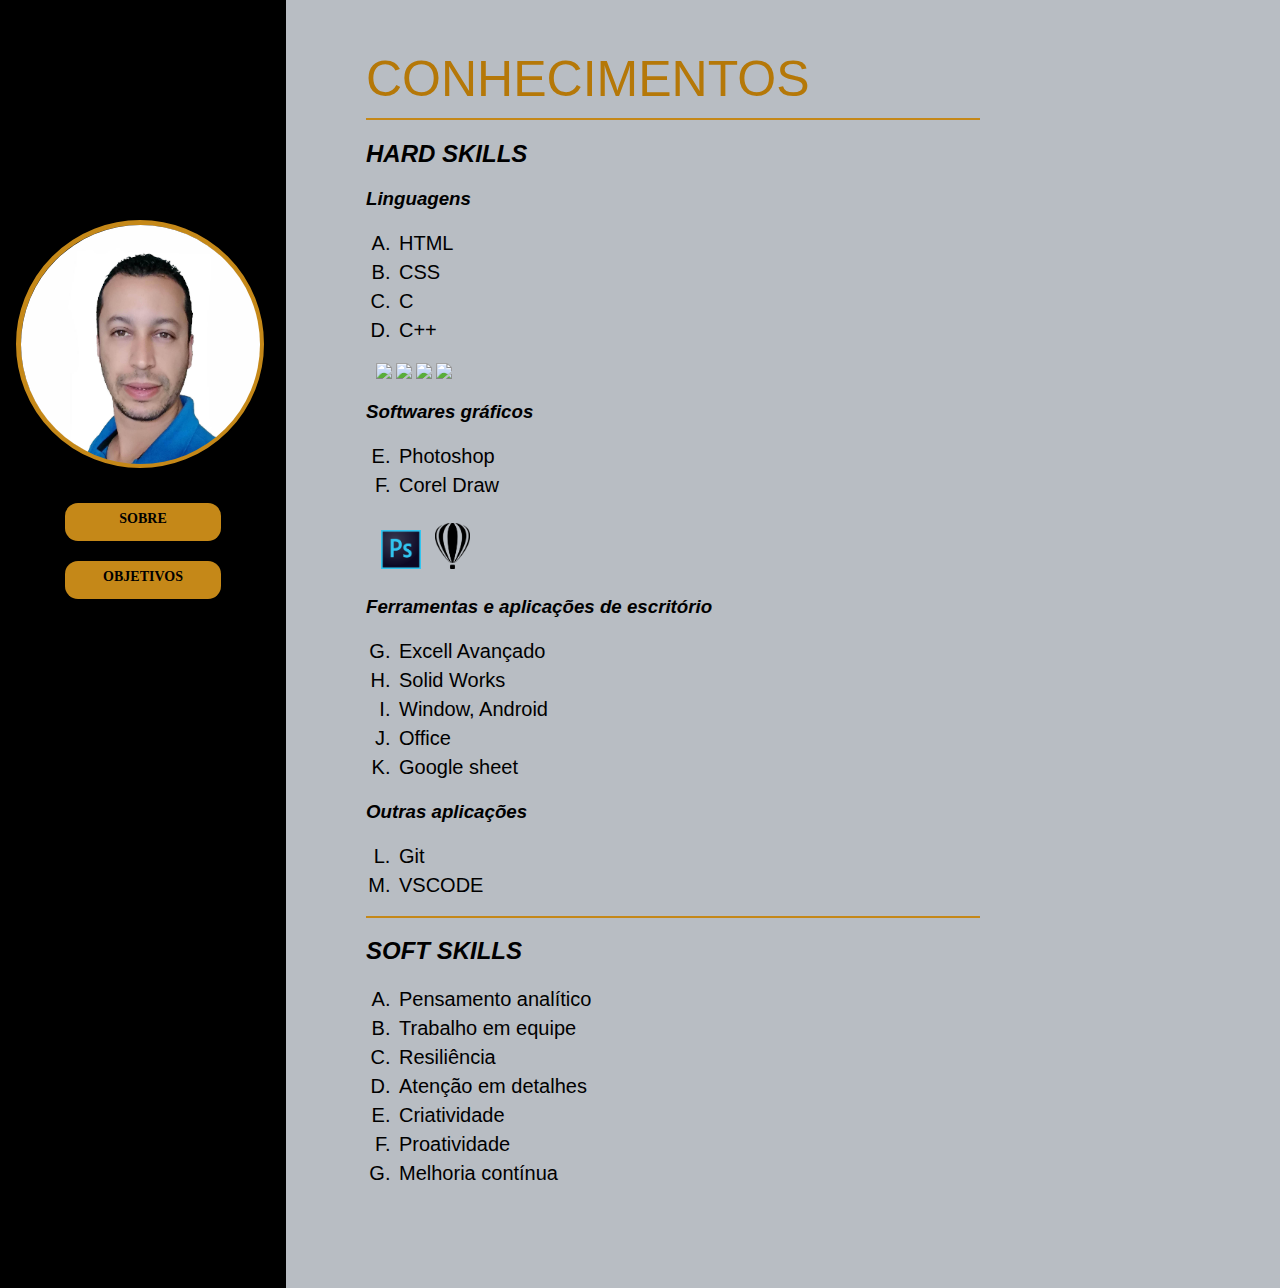
==== conhecimentos.html @ f8df67e9 "Currículo digital" ====
<!DOCTYPE html>
<html lang="pt">
  <head>
    <meta charset="UTF-8" />
    <meta http-equiv="X-UA-Compatible" content="IE=edge" />
    <meta name="viewport" content="width=device-width, initial-scale=1.0" />
    <title>Currículo Digital</title>
    <link rel="stylesheet" href="./style.css" />
  </head>
  <body>
    <main>
        <div class="container">
          <span id="color-primary">
            <div class="circle-headeravatar">
              <img class="fotoavatar"
              src="./images/Perfil Diego_4_fundo_branco.jpg"
              alt="Foto perfilDiego"/>
            </div>
            <div>
              <nav style="margin: 35px 65px">
                <a class="botton" href="./index.html"><strong>SOBRE</strong></a>
                <a class="botton" href="./objetivos.html"><strong>OBJETIVOS</strong></a>
              </nav>
            </div>
          </span>
          <div class="box-right" id="color-secundary">
            <p class="text" style="color: rgb(181, 120, 8)">
              CONHECIMENTOS
            </p>
            <hr>
            <p>
              <ol type="A">
                <dt><h2>HARD SKILLS</h2></dt>
                <dt><h3>Linguagens</h3></dt>
                  <li>HTML</li>
                  <li>CSS</li>
                  <li>C</li>
                  <li>C++</li>
                  <br>
                  <span style="margin-left:50px"> 
                    <img src="https://img.shields.io/badge/HTML5-E34F26?style=for-the-badge&logo=html5&logoColor=white">
                    <img src="https://img.shields.io/badge/CSS3-1572B6?style=for-the-badge&logo=css3&logoColor=white">
                    <img src="https://img.shields.io/badge/C%2B%2B-00599C?style=for-the-badge&logo=c%2B%2B&logoColor=white">
                    <img src="https://img.shields.io/badge/C-00599C?style=for-the-badge&logo=c&logoColor=white">
                  </span>
                  <br>
                <dt><h3>Softwares gráficos</h3></dt> 
                 <li>Photoshop</li>
                 <li>Corel Draw</li>
                 <br>
                  <span style="margin:50px">
                    <img style="width:40px; padding: 5px" src="./images/logo photoshop cc png.png" alt="Logo Phothoshop">
                    <img style="width:35px; padding: 5px" src="./images/CorelDraw.png" alt="Logo Corel Draw">
                   </span>
                <dt><h3>Ferramentas e aplicações de escritório</h3></dt> 
                <li>Excell Avançado</li>
                <li>Solid Works</li>
                <li>Window, Android </li>
                <li>Office</li>
                <li>Google sheet</li>
                <dt><h3>Outras aplicações</h3></dt> 
                <li>Git</li>
                <li>VSCODE</li>
                  </ol>
              <hr>
              <ol type="A" style="margin-bottom: 100px;">
                <dt><h2>SOFT SKILLS</h2></dt>
                  <li>Pensamento analítico</li>
                  <li>Trabalho em equipe</li>
                  <li>Resiliência</li>
                  <li>Atenção em detalhes</li>
                  <li>Criatividade</li>
                  <li>Proatividade</li>
                  <li>Melhoria contínua</li>
              </ol>
            </p>
          </div>
        </div>
    </main>
  </body>
</html>
---- style.css ----
body {
  margin: 0%;
}

.container {
  display: flex;
}

.box-left {
  width: 100%;
  height: 100%;
}

.box-right {
  width: 100%;
  height: 100%;
}

#color-primary {
  background-color: black;
}

#color-secundary {
  background-color: rgb(184, 189, 195);
}

.text {
  margin-bottom: 10px;
  margin-left: 80px;
  font-family: 'Franklin Gothic Medium', 'Arial Narrow', Arial, sans-serif;
  font-size: 50px;
}

.title {
  margin-bottom: 10px;
  margin-left: 80px;
  font-family: 'Franklin Gothic Medium', 'Arial Narrow', Arial, sans-serif;
  font-size: 35px;
}

.botton {
  display: grid;
  margin-bottom: 20px;
  padding: 8px;
  border-radius: 13px;
  background-color: rgb(197, 136, 24);
  border-color: rgb(197, 136, 24);
  font-size: 14px;
  width: 140px;
  height: 22px;
  text-align: center;
  color: black;
}

.botton:link,
.booton:visited {
  text-decoration: none;
  color: black;
}

.botton:hover {
  color: black;
  text-decoration: solid;
  color: black border 1px solid rgb(209, 216, 224);
  background-color: rgb(209, 216, 224);
  transform: scale(1.1);
}

#adress {
  font-family: 'Trebuchet MS', 'Lucida Sans Unicode', 'Lucida Grande',
    'Lucida Sans', Arial, sans-serif;
  font-size: 22px;
  margin-left: 80px;
}
#description {
  font-family: 'Lucida Sans', 'Lucida Sans Regular', 'Lucida Grande',
    'Lucida Sans Unicode', Geneva, Verdana, sans-serif;
  font-size: 20px;
  margin-right: 380px;
}

.circle-headeravatar {
  display: flex;
  align-items: center;
  margin-left: 16px;
  margin-top: 220px;
  border: 5px solid rgb(197, 136, 24);
  width: 238px;
  height: 238px;
  border-radius: 100%;
  z-index: 0;
}

.fotoavatar {
  display: flex;
  position: absolute;
  width: 239px;
  height: 239px;
  margin-left: 0px;
  margin-top: auto;
  border-radius: 100%;
  z-index: 0;
}

#icon-fone {
  width: 50px;
  height: 50px;
}

#icon-fone:hover {
  transform: scale(1.2);
}

.posiction-logo {
  margin-top: 0%;
  margin-bottom: 0%;
  margin-left: 15px;
  margin-right: 15px;
}

.img:hover {
  transform: scale(1.2);
}

.email {
  color: black;
  text-decoration: none;
}

hr {
  border: 1px solid rgb(197, 136, 24);
  margin: 0px 300px 0px 80px;
}

li {
  margin-left: 70px;
  font-weight: lighter;
  font-family: Verdana, Geneva, Tahoma, sans-serif;
  font-size: 20px;
  padding: 3px;
}

dt {
  margin-left: 40px;
  font-style: italic;
  font-family: Verdana, Geneva, Tahoma, sans-serif;
  font-weight: bolder;
}

.email:hover {
  color: rgb(141, 96, 13);
}
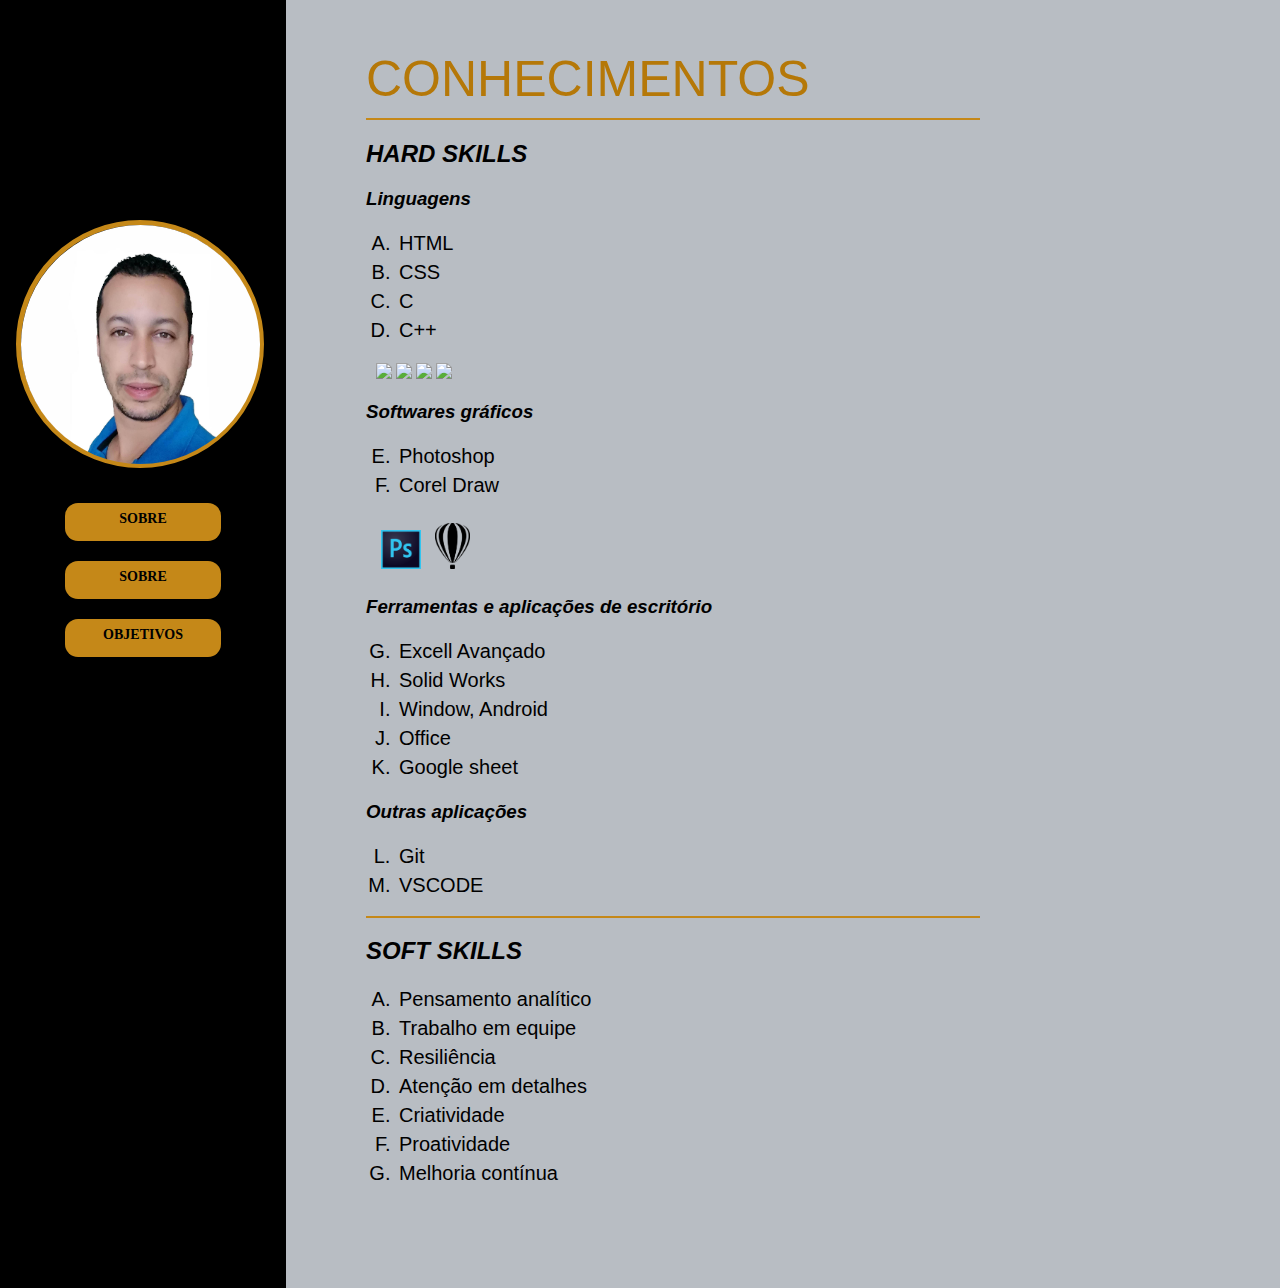
==== commit b10afed5: "Inclusão do botão sobre" ====
--- a/conhecimentos.html
+++ b/conhecimentos.html
@@ -18,6 +18,7 @@
             </div>
             <div>
               <nav style="margin: 35px 65px">
+                <a class="botton" href="./index.html"><strong>SOBRE</strong></a>
                 <a class="botton" href="./index.html"><strong>SOBRE</strong></a>
                 <a class="botton" href="./objetivos.html"><strong>OBJETIVOS</strong></a>
               </nav>
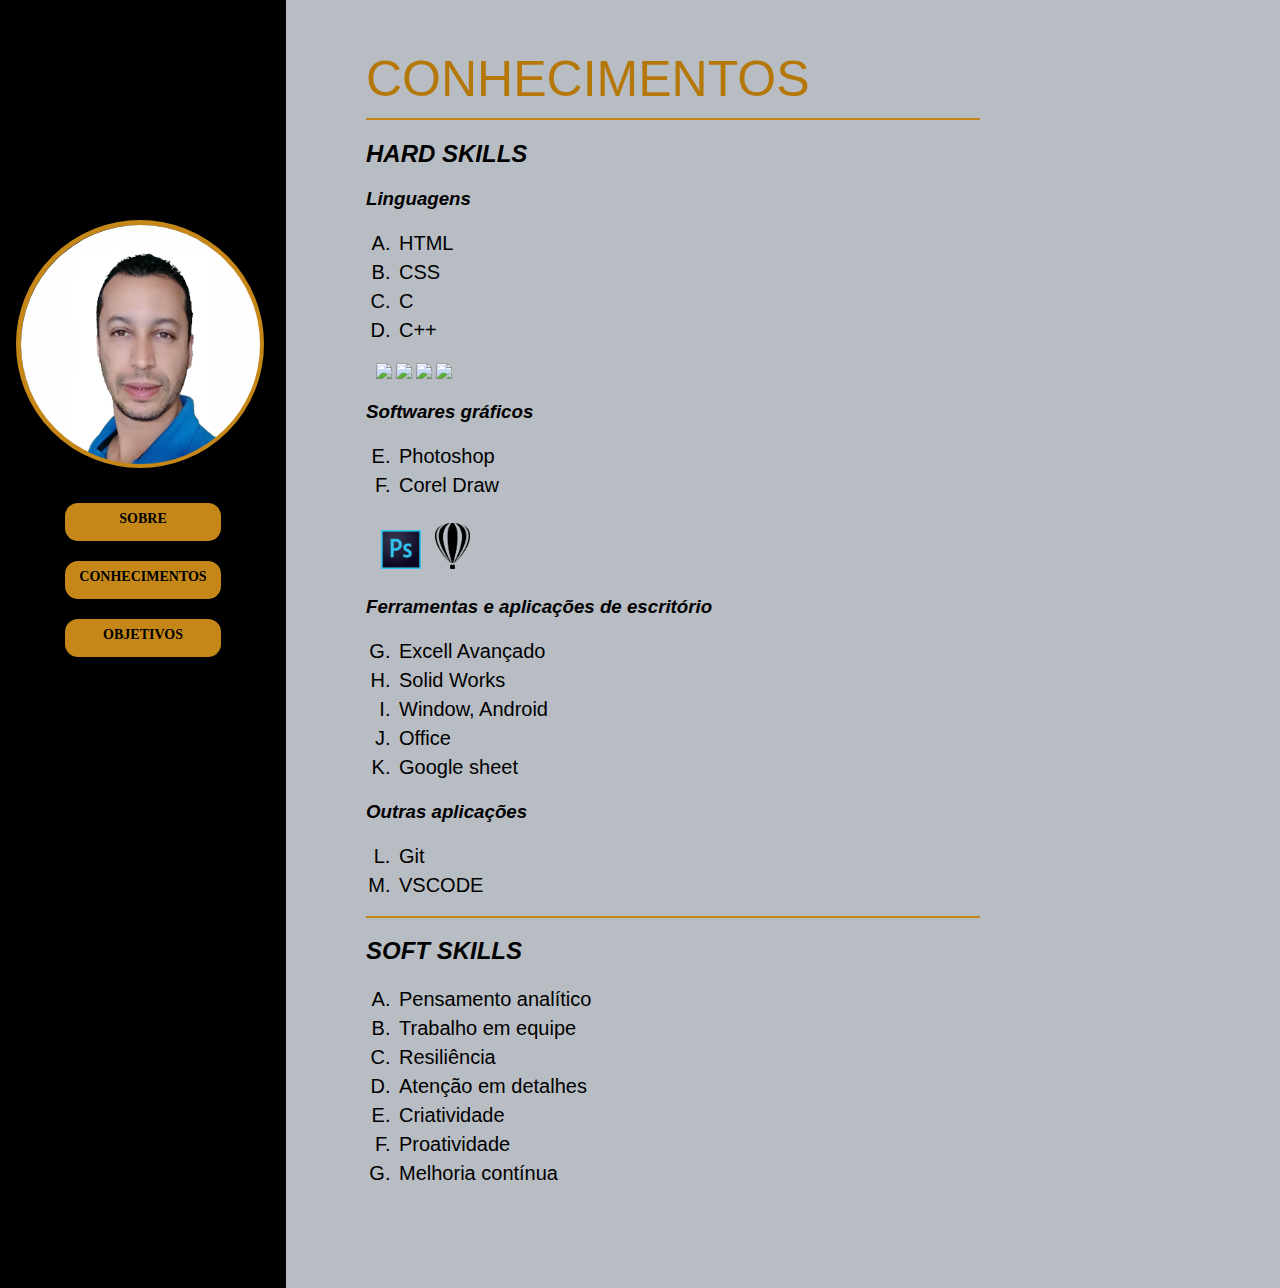
==== commit a122f604: "Correção do link de navegação botaõ conhecimento" ====
--- a/conhecimentos.html
+++ b/conhecimentos.html
@@ -19,7 +19,7 @@
             <div>
               <nav style="margin: 35px 65px">
                 <a class="botton" href="./index.html"><strong>SOBRE</strong></a>
-                <a class="botton" href="./index.html"><strong>SOBRE</strong></a>
+                <a class="botton" href="./conhecimentos.html"><strong>CONHECIMENTOS</strong></a>
                 <a class="botton" href="./objetivos.html"><strong>OBJETIVOS</strong></a>
               </nav>
             </div>
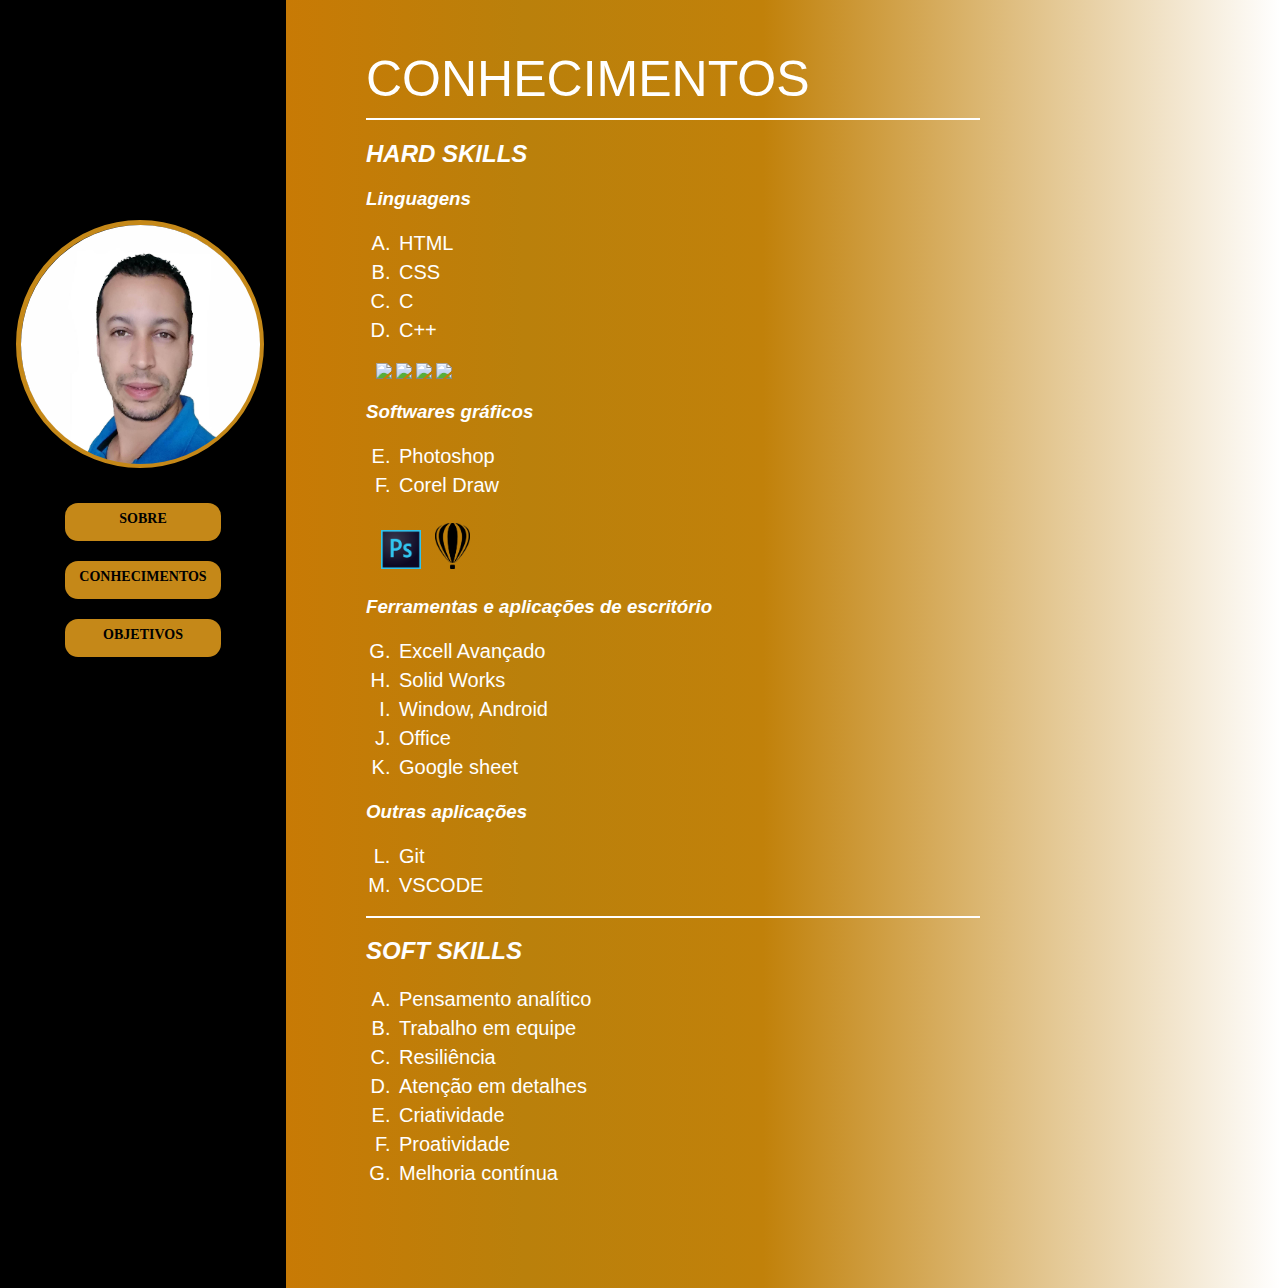
==== commit c9c6b47c: "Alteração da cor efeito gradiente" ====
--- a/conhecimentos.html
+++ b/conhecimentos.html
@@ -25,7 +25,7 @@
             </div>
           </span>
           <div class="box-right" id="color-secundary">
-            <p class="text" style="color: rgb(181, 120, 8)">
+            <p class="text" style="color: white">
               CONHECIMENTOS
             </p>
             <hr>
--- a/style.css
+++ b/style.css
@@ -21,7 +21,14 @@
 }
 
 #color-secundary {
-  background-color: rgb(184, 189, 195);
+  background: rgb(200, 122, 5);
+  background: linear-gradient(
+    90deg,
+    rgba(200, 122, 5, 1) 0%,
+    rgba(186, 128, 11, 1) 24%,
+    rgba(193, 129, 10, 1) 48%,
+    rgba(255, 255, 255, 1) 100%
+  );
 }
 
 .text {
@@ -36,6 +43,7 @@
   margin-left: 80px;
   font-family: 'Franklin Gothic Medium', 'Arial Narrow', Arial, sans-serif;
   font-size: 35px;
+  color: white;
 }
 
 .botton {
@@ -43,7 +51,7 @@
   margin-bottom: 20px;
   padding: 8px;
   border-radius: 13px;
-  background-color: rgb(197, 136, 24);
+  background: rgb(197, 136, 24);
   border-color: rgb(197, 136, 24);
   font-size: 14px;
   width: 140px;
@@ -62,7 +70,7 @@
   color: black;
   text-decoration: solid;
   color: black border 1px solid rgb(209, 216, 224);
-  background-color: rgb(209, 216, 224);
+  background-color: rgb(211, 211, 218);
   transform: scale(1.1);
 }
 
@@ -71,12 +79,14 @@
     'Lucida Sans', Arial, sans-serif;
   font-size: 22px;
   margin-left: 80px;
+  color: white;
 }
 #description {
   font-family: 'Lucida Sans', 'Lucida Sans Regular', 'Lucida Grande',
     'Lucida Sans Unicode', Geneva, Verdana, sans-serif;
   font-size: 20px;
   margin-right: 380px;
+  color: white;
 }
 
 .circle-headeravatar {
@@ -123,12 +133,12 @@
 }
 
 .email {
-  color: black;
+  color: white;
   text-decoration: none;
 }
 
 hr {
-  border: 1px solid rgb(197, 136, 24);
+  border: 1px solid white;
   margin: 0px 300px 0px 80px;
 }
 
@@ -138,6 +148,7 @@
   font-family: Verdana, Geneva, Tahoma, sans-serif;
   font-size: 20px;
   padding: 3px;
+  color: white;
 }
 
 dt {
@@ -145,8 +156,9 @@
   font-style: italic;
   font-family: Verdana, Geneva, Tahoma, sans-serif;
   font-weight: bolder;
+  color: white;
 }
 
 .email:hover {
-  color: rgb(141, 96, 13);
+  color: black;
 }
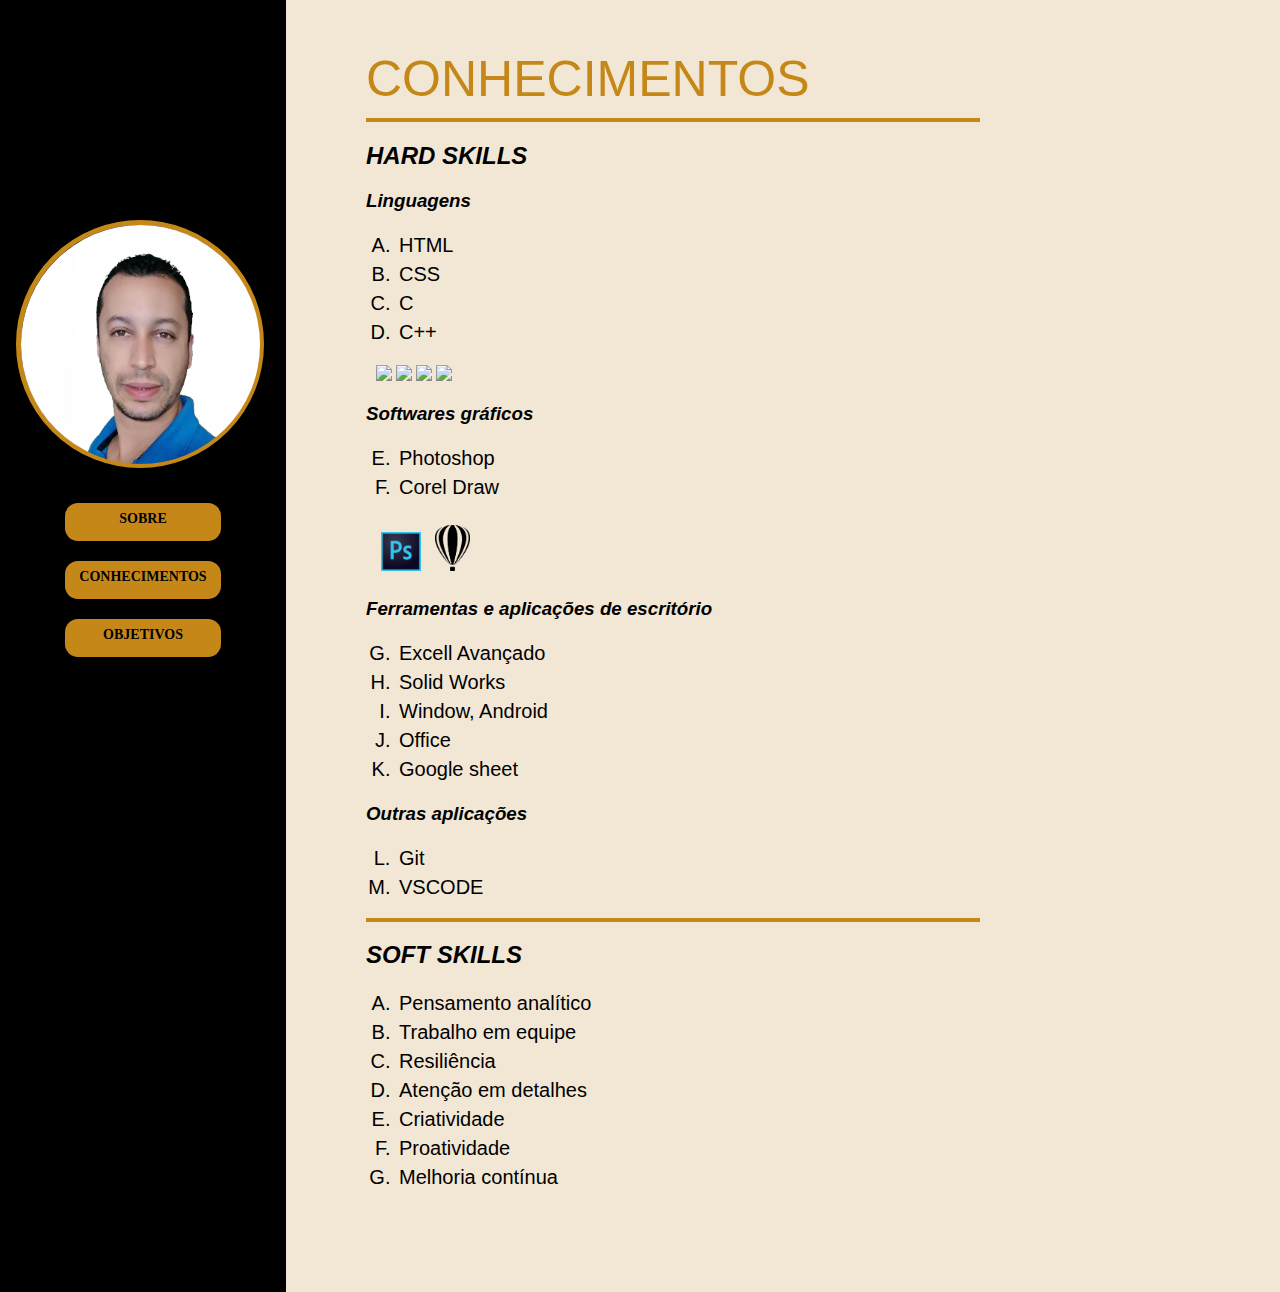
==== commit 56e30f8c: "alteração da cor" ====
--- a/conhecimentos.html
+++ b/conhecimentos.html
@@ -25,7 +25,7 @@
             </div>
           </span>
           <div class="box-right" id="color-secundary">
-            <p class="text" style="color: white">
+            <p class="text">
               CONHECIMENTOS
             </p>
             <hr>
--- a/style.css
+++ b/style.css
@@ -21,14 +21,7 @@
 }
 
 #color-secundary {
-  background: rgb(200, 122, 5);
-  background: linear-gradient(
-    90deg,
-    rgba(200, 122, 5, 1) 0%,
-    rgba(186, 128, 11, 1) 24%,
-    rgba(193, 129, 10, 1) 48%,
-    rgba(255, 255, 255, 1) 100%
-  );
+  background-color: rgb(242, 231, 212);
 }
 
 .text {
@@ -36,14 +29,22 @@
   margin-left: 80px;
   font-family: 'Franklin Gothic Medium', 'Arial Narrow', Arial, sans-serif;
   font-size: 50px;
+  color: rgb(197, 136, 24);
 }
 
 .title {
   margin-bottom: 10px;
+  font-family: 'Franklin Gothic Medium', 'Arial Narrow', Arial, sans-serif;
+  font-size: 50px;
+  color: rgb(197, 136, 24);
+}
+
+.title2 {
+  margin-bottom: 10px;
   margin-left: 80px;
   font-family: 'Franklin Gothic Medium', 'Arial Narrow', Arial, sans-serif;
-  font-size: 35px;
-  color: white;
+  font-size: 50px;
+  color: black;
 }
 
 .botton {
@@ -67,9 +68,9 @@
 }
 
 .botton:hover {
+  text-decoration: solid;
   color: black;
-  text-decoration: solid;
-  color: black border 1px solid rgb(209, 216, 224);
+  border: 1px solid rgb(211, 211, 218);
   background-color: rgb(211, 211, 218);
   transform: scale(1.1);
 }
@@ -79,14 +80,12 @@
     'Lucida Sans', Arial, sans-serif;
   font-size: 22px;
   margin-left: 80px;
-  color: white;
 }
 #description {
   font-family: 'Lucida Sans', 'Lucida Sans Regular', 'Lucida Grande',
     'Lucida Sans Unicode', Geneva, Verdana, sans-serif;
   font-size: 20px;
   margin-right: 380px;
-  color: white;
 }
 
 .circle-headeravatar {
@@ -133,12 +132,12 @@
 }
 
 .email {
-  color: white;
   text-decoration: none;
+  color: black;
 }
 
 hr {
-  border: 1px solid white;
+  border: 2px solid rgb(197, 136, 24);
   margin: 0px 300px 0px 80px;
 }
 
@@ -148,7 +147,6 @@
   font-family: Verdana, Geneva, Tahoma, sans-serif;
   font-size: 20px;
   padding: 3px;
-  color: white;
 }
 
 dt {
@@ -156,9 +154,8 @@
   font-style: italic;
   font-family: Verdana, Geneva, Tahoma, sans-serif;
   font-weight: bolder;
-  color: white;
 }
 
 .email:hover {
-  color: black;
+  color: rgb(197, 136, 24);
 }
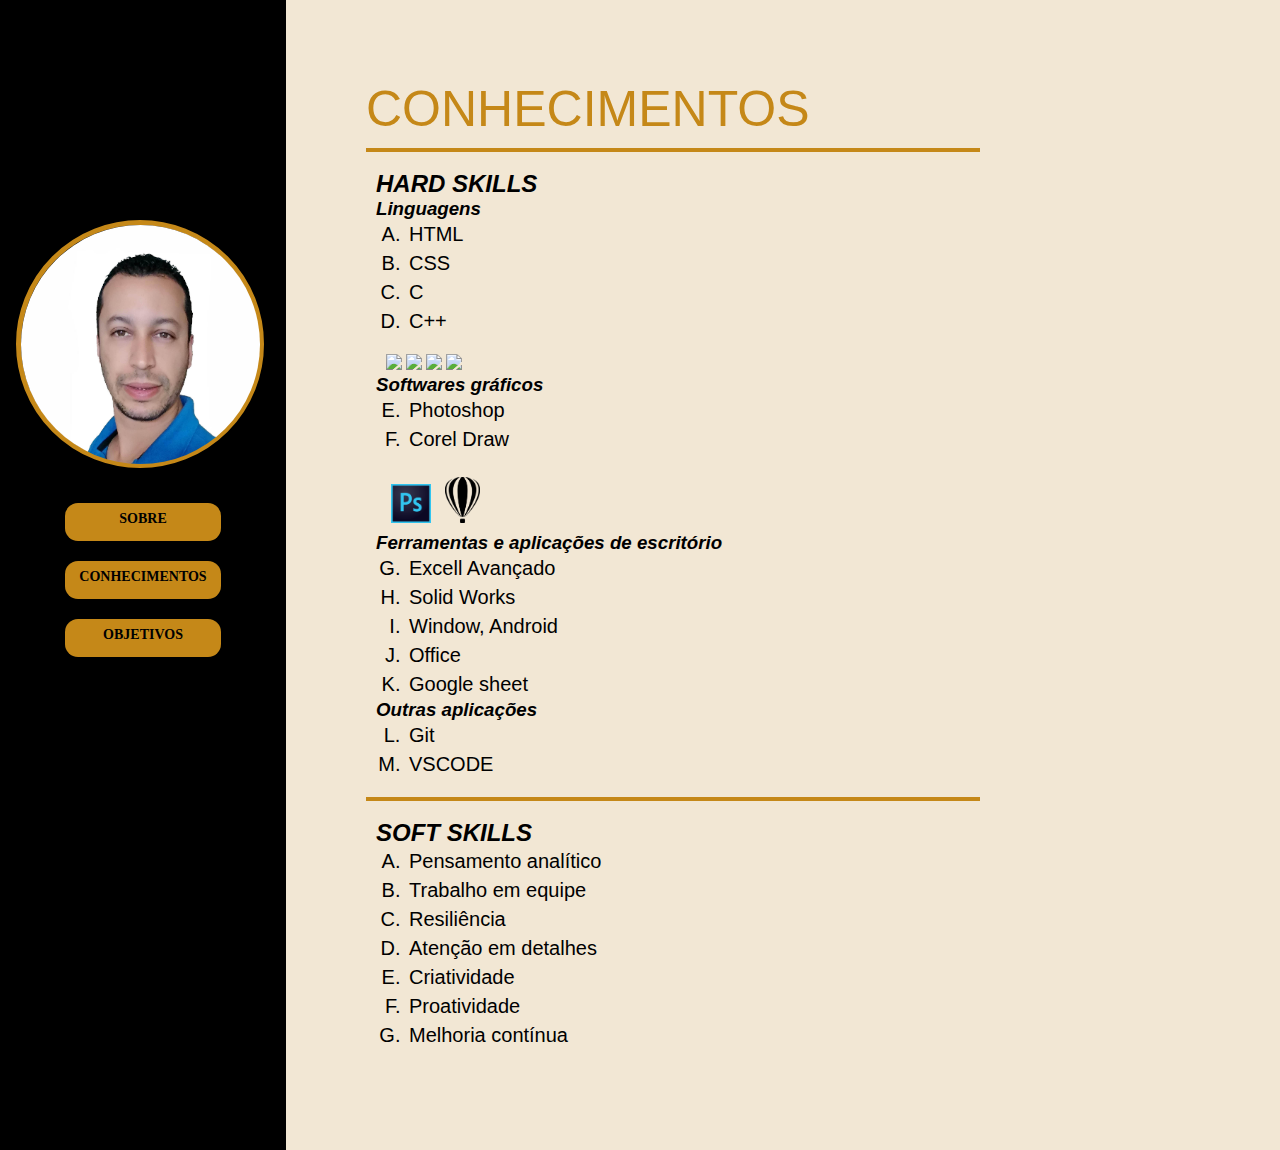
==== commit 6d2c9489: "Ajuste nas quebras de página" ====
--- a/conhecimentos.html
+++ b/conhecimentos.html
@@ -29,8 +29,9 @@
               CONHECIMENTOS
             </p>
             <hr>
+            <br>
             <p>
-              <ol type="A">
+              <ol type="A" style="margin-left: 50px;">
                 <dt><h2>HARD SKILLS</h2></dt>
                 <dt><h3>Linguagens</h3></dt>
                   <li>HTML</li>
@@ -62,9 +63,11 @@
                 <dt><h3>Outras aplicações</h3></dt> 
                 <li>Git</li>
                 <li>VSCODE</li>
+                <br>
                   </ol>
               <hr>
-              <ol type="A" style="margin-bottom: 100px;">
+              <br>
+              <ol type="A" style="margin-bottom: 100px; margin-left: 50px;">
                 <dt><h2>SOFT SKILLS</h2></dt>
                   <li>Pensamento analítico</li>
                   <li>Trabalho em equipe</li>
--- a/style.css
+++ b/style.css
@@ -1,9 +1,16 @@
+*{
+  padding: 0;
+  margin:0;
+}
+
 body {
   margin: 0%;
 }
 
 .container {
   display: flex;
+  width: 100%;
+  height: auto;
 }
 
 .box-left {
@@ -25,6 +32,7 @@
 }
 
 .text {
+  margin-top: 80px;
   margin-bottom: 10px;
   margin-left: 80px;
   font-family: 'Franklin Gothic Medium', 'Arial Narrow', Arial, sans-serif;
@@ -33,6 +41,7 @@
 }
 
 .title {
+  margin-top: 80px;
   margin-bottom: 10px;
   font-family: 'Franklin Gothic Medium', 'Arial Narrow', Arial, sans-serif;
   font-size: 50px;
@@ -40,6 +49,7 @@
 }
 
 .title2 {
+  margin-top: 80px;
   margin-bottom: 10px;
   margin-left: 80px;
   font-family: 'Franklin Gothic Medium', 'Arial Narrow', Arial, sans-serif;
@@ -86,6 +96,7 @@
     'Lucida Sans Unicode', Geneva, Verdana, sans-serif;
   font-size: 20px;
   margin-right: 380px;
+  min-width: 100px;
 }
 
 .circle-headeravatar {
